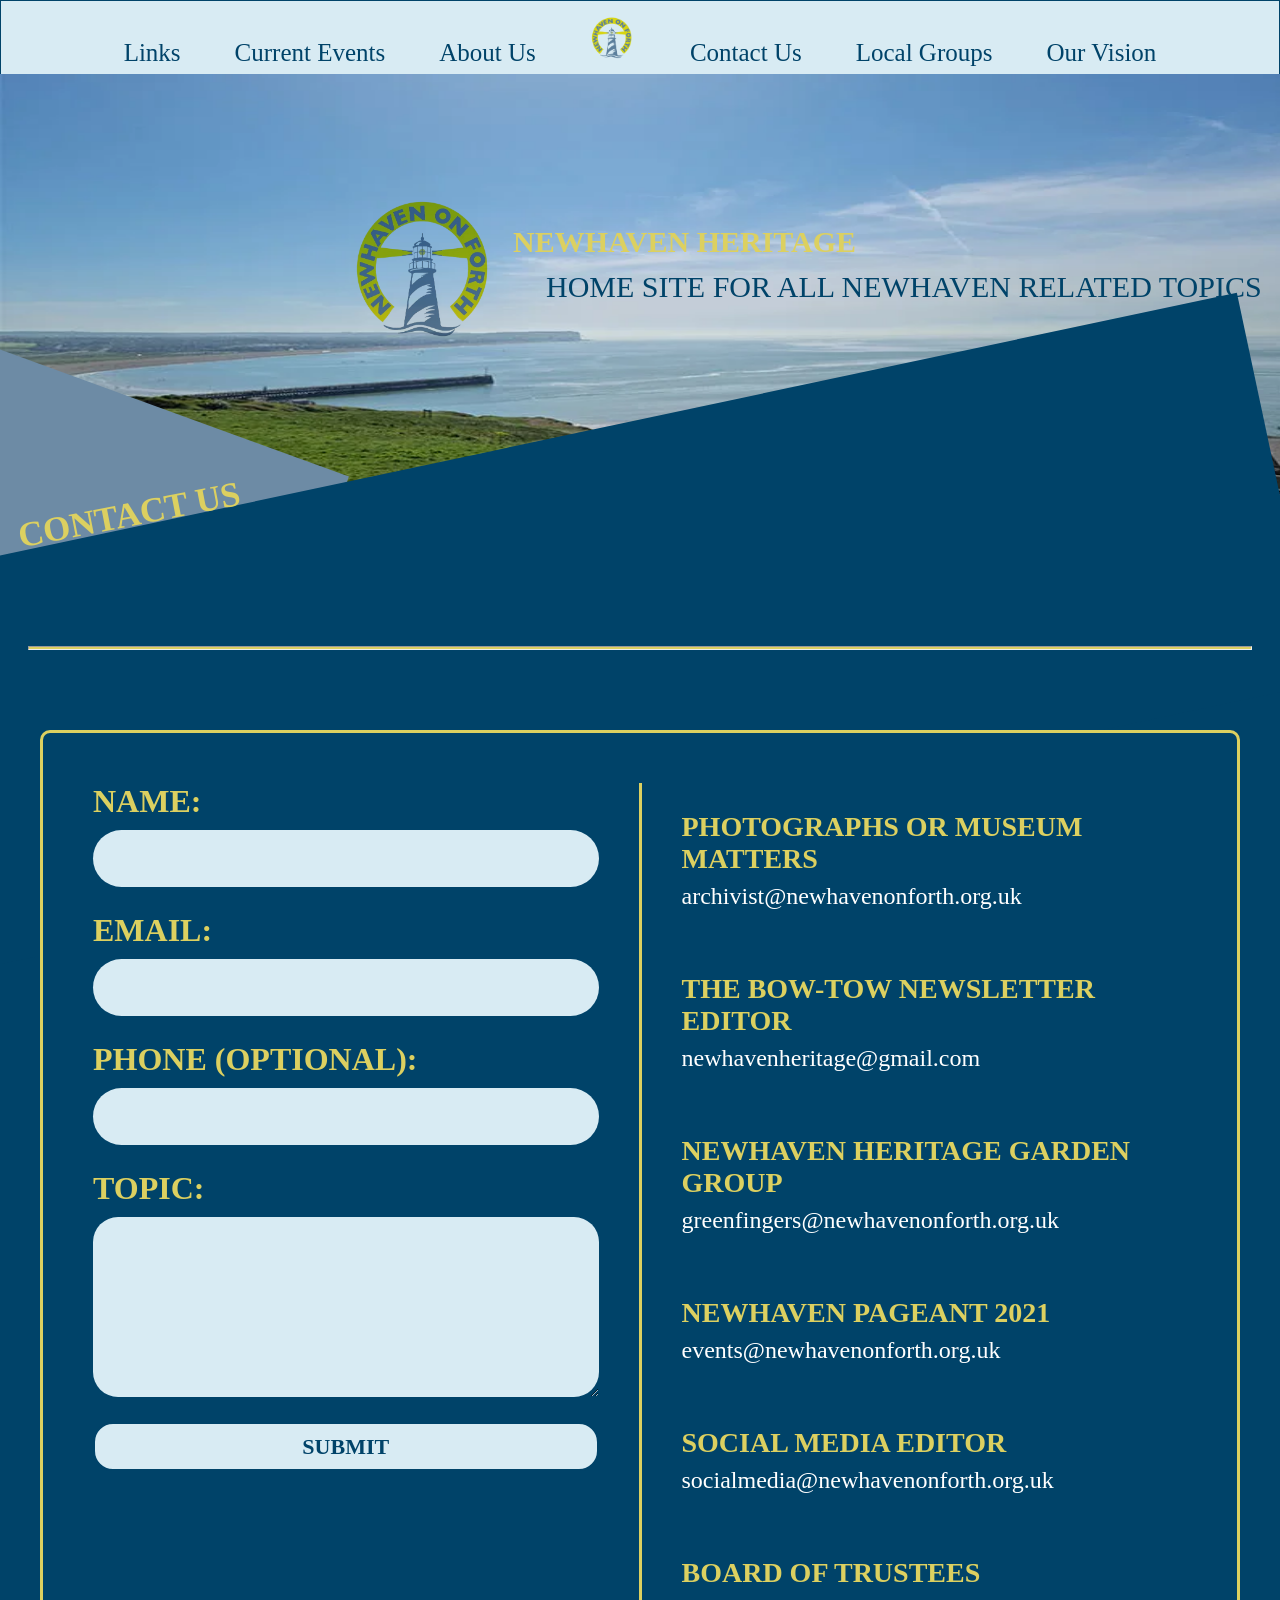
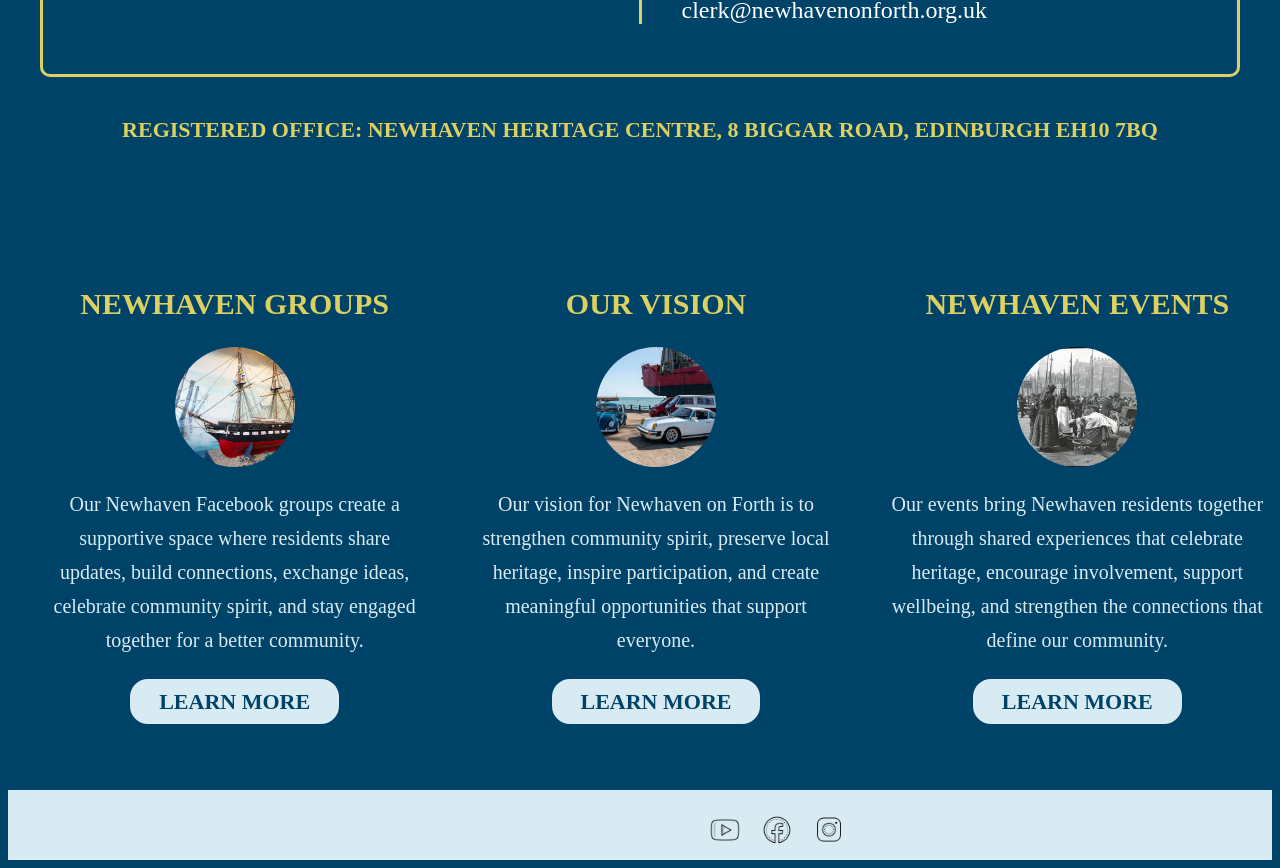
==== docs/contacthaven.html @ 2b705d06 "Add files via upload" ====
<html>

<head>
    <link
        href="https://fonts.googleapis.com/css2?family=Playfair+Display:ital,wght@0,400..900;1,400..900&display=swap%22 rel="
        stylesheet">
    <title>New Haven Heritage</title>
    <link rel="stylesheet" href="StyleSheets/styles.css"> <!--Linking Stylesheet-->
</head>

<body>

    <nav class="nav">
        <a class="navtext" href="links.html">Links</a>
        <a class="navtext" href="events.html">Current Events</a>
        <a class="navtext" href="about.html">About Us</a>
        <a class="navimg" href="index.html">
            <img class="navlogo" src="Media/logo.png">
        </a>
        <a class="navtext" href="contacthaven.html">Contact Us</a>
        <a class="navtext" href="groups.html">Local Groups</a>
        <a class="navtext" href="ourvision.html">Our Vision</a>
    </nav>

    <img class="nhlogo" src="Media/logo.png" alt="NHlogo">

    <div class="header">
        <h1>NEWHAVEN HERITAGE</h1>
        <h2>HOME SITE FOR ALL NEWHAVEN RELATED TOPICS</h2>
    </div>

    <div class="hero">
    <img class="homeimg" src="Media/niceview.webp" alt="HomepageIMG">
    <div class="angle2"></div>
    <div class="angle"></div>
    <div class="pageheader_angles">CONTACT US</div>
</div>

 <hr>

<section class="contact-section">
    <div class="contact-container">
 
        <div class="contact-form-side">
            <form id="contactForm">
 
                <div class="form-group">
                    <label for="name">NAME:</label>
                    <input type="text" id="name" name="name" required>
                </div>
 
                <div class="form-group">
                    <label for="email">EMAIL:</label>
                    <input type="email" id="email" name="email" required>
                </div>
 
                <div class="form-group">
                    <label for="phone">PHONE (OPTIONAL):</label>
                    <input type="tel" id="phone" name="phone">
                </div>
 
                <div class="form-group">
                    <label for="message">TOPIC:</label>
                    <textarea id="message" name="message" required></textarea>
                </div>
 
                <button type="submit">SUBMIT</button>
 
                <p id="formMessage"></p>
 
            </form>
        </div>
 
        <div class="contact-info-side">
 
            <div class="info-block">
                <h3>PHOTOGRAPHS OR MUSEUM MATTERS</h3>
                <p>archivist@newhavenonforth.org.uk</p>
            </div>
 
            <div class="info-block">
                <h3>THE BOW-TOW NEWSLETTER EDITOR</h3>
                <p>newhavenheritage@gmail.com</p>
            </div>
 
            <div class="info-block">
                <h3>NEWHAVEN HERITAGE GARDEN GROUP</h3>
                <p>greenfingers@newhavenonforth.org.uk</p>
            </div>
 
            <div class="info-block">
                <h3>NEWHAVEN PAGEANT 2021</h3>
                <p>events@newhavenonforth.org.uk</p>
            </div>
 
            <div class="info-block">
                <h3>SOCIAL MEDIA EDITOR</h3>
                <p>socialmedia@newhavenonforth.org.uk</p>
            </div>
 
            <div class="info-block">
                <h3>BOARD OF TRUSTEES</h3>
                <p>clerk@newhavenonforth.org.uk</p>
            </div>
 
        </div>
 
    </div>
 
    <div class="office-info">
        REGISTERED OFFICE: NEWHAVEN HERITAGE CENTRE,
        8 BIGGAR ROAD, EDINBURGH EH10 7BQ
    </div>
</section>
</body>



   
    <!-- Info card displayed at the end of each page, linked to a pop up with more information-->
    <div class="info">

        <div class="info-card">
            <img class="info-card-img" src="Media/gallery.jpg" alt="Community Groups">

            <h1 class="info-card-title">NEWHAVEN GROUPS</h1>

            <p class="info-card-text">
                Our Newhaven Facebook groups create a supportive space where residents share updates,
                build connections, exchange ideas, celebrate community spirit, and stay engaged together
                for a better community.
            </p>

            <a href="groups.html">
                <button class="info-card-button">LEARN MORE</button>
            </a>
        </div>

        <div class="info-card">
            <img class="info-card-img" src="Media/vroomvroom.webp" alt="Our Vision">

            <h1 class="info-card-title">OUR VISION</h1>

            <p class="info-card-text">
                Our vision for Newhaven on Forth is to strengthen community spirit, preserve local
                heritage, inspire participation, and create meaningful opportunities that support everyone.
            </p>

            <a href="ourvision.html">
                <button class="info-card-button">LEARN MORE</button>
            </a>
        </div>

        <div class="info-card">
            <img class="info-card-img" src="Media/marketheritage.jpg" alt="Newhaven Events">

            <h1 class="info-card-title">NEWHAVEN EVENTS</h1>

            <p class="info-card-text">
                Our events bring Newhaven residents together through shared experiences that celebrate
                heritage, encourage involvement, support wellbeing, and strengthen the connections that
                define our community.
            </p>

            <a href="events.html">
                <button class="info-card-button">LEARN MORE</button>
            </a>
        </div>

    </div>

    <!-- Footer displayed at the end of each page-->
    <footer class="footer">
        <p>NEWHAVEN HERITAGE 2026</p>

        <div class="social-icons">
            <a class="footerimg" href="https://www.youtube.com" target="_blank">
                <img src="Media/youtube.png" alt="YouTube">
            </a>

            <a class="footerimg" href="https://www.facebook.com" target="_blank">
                <img src="Media/facebook.png" alt="Facebook">
            </a>

            <a class="footerimg" href="https://www.instagram.com" target="_blank">
                <img src="Media/instagram.png" alt="Instagram">
            </a>
        </div>
    </footer>

</body>

</html>
---- docs/StyleSheets/styles.css ----
:root {
    --fg-colour: #d8ebf3;
    --accent-colour2: #6d8ba5;
    --border-colour3: #004369;
    --bg-colour: #dcd060;
}
/* Body of the website (applies to all pages) */
body {
    background-color: var(--border-colour3);
    overflow-x: hidden;
}
/* Line at the start of each page */
hr {
    position: relative;
    z-index: 10;
    margin-top: -170px;
    margin-bottom: 80px;
    background-color: var(--accent-colour2);
}
/* Paragraph text*/
p {
    color: var(--fg-colour);
    font-family: "Playfair Display", serif;
    font-size: 20px;
}
/* H1 for the header of the pages*/
h1 {
    display: flow;
    position: absolute;
    font-family: "Playfair Display", serif;
    font-size: 30px;
    font-weight: 600;
    text-align: center;
    color: var(--bg-colour);
}
/* H2 for the header of the pages*/
h2 {
    display: flow;
    font-family: "Playfair Display", serif;
    font-weight: 400;
    font-size: 30px;
    text-align: center;
    padding-top: 40px;
    padding-left: 33px;}
    
button {
    font-family: var(--font-main);
    font-size: 22px;
    font-weight: 600;
    padding: 0.6rem 1.8rem;
    border-radius: 20px;
    border: 2px solid var(--border-colour3);
    background-color: var(--fg-colour);
    color: var(--border-colour3);
    cursor: pointer;
    transition: 0.2s ease;
}
button:hover{
    background-color:var(--bg-colour);
    color: var(--border-colour3);
    transform: scale(1.3);
    transition: all 0.7s ease;
}
button.active{
    background-color: var(--bg-colour);
    color: var(--border-colour3);
    transform: scale(1.2);
    transition: all 0.7s ease;
}

hr {
    display: flex;
    position: relative;
    margin: 20px;
    padding: 1px;
    background-color: var(--bg-colour);
}
/*Main media section for the pages -- CLEAN*/

.main-section{
    display: flex;
    flex-direction: column;
    align-items: center;
}

.main-section div {
    width: 90%;
    padding: 20px;
    display: flex;
    justify-content: center;
    flex-direction: row;
}

.main-section img {
    width: 70%;
    height: auto;
    object-fit: cover;
}

.main-section p {
    width: 30%;
    padding: 20px;
    font-size: 18px;
    line-height: 1.5;
    color: var(--fg-colour);
}


/*  header of the pages*/
.header {
    display: flow;
    position: absolute;
    padding-top: 130px;
    padding-left: 505px;
    color: var(--border-colour3);}

/* Navigation bar for the website (applies to all pages)*/
.nav {
    display: flow;
    background-color: #d8ebf3;
    padding: 15px;
    margin: -7;
    text-align: center;}

nav a {
    font-size: 25px;
    font-family: "Playfair Display", serif;
    color: var(--border-colour3);
    text-decoration: none;
    padding: 25px;
    font-weight: 300;}

.navlogo {
    height: 45px;
    mix-blend-mode: multiply;}

/* Background image for the website at the top of the page*/
.homeimg {
    display: flex;
    width: 102%;
    height: 540px;
    margin: -8px;
}
/* Logo along side the header of the page*/
.nhlogo {
    display: flex;
    position: absolute;
    height: 150px;
    mix-blend-mode: multiply;
    padding-top: 121px;
    padding-left: 342px;
}
/* Angle to add a layer of colour set to same colour as the background to the hero of the page (top part of each page)*/
.angle {
    width: 120%;
    height: 400px;
    margin: -230px;
    transform: rotate(348deg);
    background-color: var(--border-colour3);
}
/* Angle for the second layer of colour set to light blue*/
.angle2 {
    width: 43%;
    height: 312px;
    margin: -240px;
    transform: rotate(20deg);
    background-color: var(--accent-colour2);

}

/* Header styling for all the page  */
.pageheader {
    display: inline-flex;
    font-family: "Playfair Display", serif;
    font-weight: 600;
    transform: rotate(348deg);
    color: var(--bg-colour);
    height: 290px;
}
/* Pageheader for each page */
.pageheader_angles {
  position: relative;
    font-family: "Playfair Display", serif;
    font-weight: 600;
    font-size: 35px;
    transform: rotate(349deg);
    color: var(--bg-colour);
    height: 50px;
    margin-bottom:200px;
    margin-top: -450px;
}






/* Info Section Container for the info section at the end of each page */
.info {
    display: flex;
    flex-wrap: wrap;
    flex-direction: row;
    justify-content: space-around;
    width: 100%;
    padding: 4rem 1rem;
}

.info-card {
    width: 30%;
    text-align: center;
    display: flex;
    flex-direction: column;
    align-items: center;
    align-content: center;
    justify-content: space-between;
}

.info-card img{
    width: 120px;
    height: 120px;
    border-radius: 50%;
    object-fit: cover;
    margin-top: 80px;
}

.info-card p{
    line-height: 1.7;
    
}





/* About Page*/
.about_section {
    display: flex;
    flex-direction: row-reverse;
    align-items: center;
    z-index: 10;
}

.aboutimg {
    position: relative;
    width: fit-content;
    height: 610px;
    padding-right: 50px;
    z-index: 10;}

.abt_text {
    position: relative;
    font-family: "Playfair Display", serif;
    font-size: 45px;
    padding-left: 50px;
    color: var(--fg-colour);
    z-index: 10;}

.about_section2 {
    display: flex;
    flex-direction: row;
    z-index: 10;}

.aboutimg2 {
    display: flex;
    width: fit-content;
    height: 600px;
    padding-left: 50px;
    padding-top: 60px;
    z-index: 10;}

.aboutimg3 {
    width: fit-content;
    height: 603px;
    padding-left: 50px;
    margin-top: -480px;}

.abt_text2 {
    display: flex;
    font-family: "Playfair Display", serif;
    font-size: 35px;
    word-spacing: 15px;
    padding-top: 25px;
    padding-left: 150px;
    padding-right: 100px;
    color: var(--fg-colour);}


/*VISION PAGE */
/* Main Vision Headers */
.vision_header {
    display: block;
    position: relative;
    font-family: "Playfair Display", serif;
    font-size: 30px;
    padding: 0 50px;
    margin: 20px 0 40px;
    line-height: 1.4;
    color: var(--fg-colour);
}

/* FIRST paragraph (yellow) */
.vision_header:first-of-type {
    color: var(--bg-colour);
}

/* Body Text Blocks */
.vision_textblock {
    display: block;
    position: relative;
    font-family: "Playfair Display", serif;
    font-size: 25px;
    word-spacing: 10px;
    line-height: 1.3;
    color: var(--fg-colour);
    padding: 0 50px;
    z-index: 10;
}

/* Images */
.visionimg,
.visionimg1 {
    width: 600px;
    height: 500px;
    padding: 30px 50px 0 0;
}

/* Reverse Layout Section */
.vision_section {
    display: flex;
    flex-direction: row-reverse;
}

/* Large Text Overlay */
.visiontext {
    position: relative;
    font-family: "Playfair Display", serif;
    font-size: 45px;
    word-spacing: 5px;
    line-height: 1.4;
    color: var(--fg-colour);
    padding: 0 140px 0 80px;
    margin-top: -450px;
}

/* Final Paragraph */
.visiontext2 {
    position: relative;
    font-family: "Playfair Display", serif;
    font-size: 30px;
    word-spacing: 10px;
    line-height: 1.3;
    color: var(--bg-colour);
    padding: 0 50px 50px;
}


.br {
    display: flex;
    margin-top: 45px;
    padding-top: 2px;
    margin-left: 50px;
    margin-right: 50px;
    background-color: var(--bg-colour);
}

/* Event Header */
.event_header {
    display: flex;
    position: relative;
    font-family: "Playfair Display", serif;
    font-size: 45px;
    color: var(--bg-colour);
    margin: -36px 0 0 135px;
    padding-top: 10px;
}

/* Event Text */
.event_text {
    display: flex;
    position: relative;
    font-family: "Playfair Display", serif;
    font-size: 25px;
    color: var(--fg-colour);
    padding: 0 50px 5px 50px;
    margin-right: 50px;
    z-index: 10;
}

/* Event Section */
.events_section {
    display: flex;
    position: sticky;
}




/* Event Image */
.eventimg {
    position: relative;
    width: 1000px;
    height: 430px;
    padding-right: 50px;
    margin-bottom: 20px;
    z-index: 10;
}






/* GROUP SECTION */
.group-section {
    display: flex;
    position: relative;
    width: 100%;
    padding: 60px;
}

.group-section.reverse {
    flex-direction: row-reverse;
}

/* IMAGE */
.group-img {
    width: calc(50vw - 50px);
    height: 600px;
    object-fit: cover;
    flex-shrink: 0;
    padding-right: 100px;
}

/* CONTENT */
.group-content {
    width: 50vw;
    padding: 40px;
    box-sizing: border-box;
}

/* SHARED TEXT */
.group-title,.group-title-left,.group-text,.group-text-left,.group-btn,.group-btn-left {
    font-family: "Playfair Display", serif;
    font-weight: 600;
}

/* TITLES */
.group-title,.group-title-left {
    font-size: 50px;
    color: var(--bg-colour);
    line-height: 1.1;
}
.group-title {
    margin-top: -50px;
    padding-left: 380px;
}
.group-title-left {
    margin: -30px 50px 0 0;
}

/* BODY TEXT */
.group-text,
.group-text-left {
    font-size: 25px;
    line-height: 1.4;
    color: var(--fg-colour);
    margin-top: 100px;
}

.group-text {
    padding-left: 450px;
}

.group-text-left {
    padding-right: 450px;
}

/* BUTTONS */
.group-btn,
.group-btn-left {
    font-size: 30px;
    padding: 10px 30px;
    border-radius: 20px;
    border: 2px solid var(--border-colour3);
    background: var(--fg-colour);
    color: var(--border-colour3);
    cursor: pointer;
    transition: .2s ease;
    width: fit-content;
}

.group-btn {
    margin-left: 450px;
}

.group-btn:hover {
    transform: scale(1.05);
}

/* LINKS PAGE  */

.header_links {
    display: grid;
    font-family: "Playfair Display", serif;
    font-size: 50px;
    font-weight: 600;
    padding-top: 30px;
    font-display: var(--bg-colour);
    padding: 1px;
}

/* CONTACT SECTION PAGE */
.contact-section {
    position: relative;
    width: 100%;
    padding: 60px 20px;
    box-sizing: border-box;
    z-index: 10;
}

/* Main Container */
.contact-container {
    max-width: 1200px;
    margin: auto;
    background-color: #004369;
    border: 3px solid var(--bg-colour);
    display: flex;
    gap: 40px;
    padding: 50px;
    border-radius: 10px;
    box-sizing: border-box;
}

/* Form Side */
/* SECTION */
.contact-section {
    width: 100%;
    padding: 60px 20px;
    box-sizing: border-box;
    position: relative;
    z-index: 10;
}

/* MAIN CONTAINER */
.contact-container {
    max-width: 1200px;
    margin: auto;
    padding: 50px;
    display: flex;
    gap: 40px;
    background: #004369;
    border: 3px solid var(--bg-colour);
    border-radius: 10px;
    box-sizing: border-box;
}

/* FORM SIDE */
.contact-form-side { flex: 1; }

#contactForm {
    display: flex;
    flex-direction: column;
    gap: 25px;
}

/* FORM GROUPS */
.form-group {
    display: flex;
    flex-direction: column;
}

.form-group label,
.info-block h3,
.office-info {
    font-family: 'Times New Roman';
    color: var(--bg-colour);
    font-weight: 600;
}

.form-group label { font-size: 32px; margin-bottom: 10px; }

.form-group input,
.form-group textarea {
    width: 100%;
    padding: 18px 20px;
    font-size: 18px;
    background: var(--fg-colour);
    color: var(--border-colour3);
    border: none;
    border-radius: 30px;
    outline: none;
    box-sizing: border-box;
}

.form-group textarea {
    min-height: 180px;
    resize: vertical;
    border-radius: 25px;
}



/* INFO SIDE */
.contact-info-side {
    flex: 1;
    padding-left: 40px;
    border-left: 3px solid var(--bg-colour);
    display: flex;
    flex-direction: column;
    gap: 35px;
}

.info-block h3 { font-size: 28px; margin-bottom: 8px; }

.info-block p {
    color: white;
    font-size: 24px;
    margin: 0;
    word-break: break-word;
}

.office-info {
    text-align: center;
    margin-top: 40px;
    font-size: 22px;
    padding: 0 20px;
}

/* LINKS Page */
.links_page {
    position: relative;
    padding: 60px;
    font-family: "Playfair Display", serif;
    color: white;
    text-align: center; 
}

/* Each link block */
.link_item {
    margin: 40px auto;
    max-width: 700px; 
}

 */
.link_item h3 a {
    color: #ffdd55;
    text-decoration: none;
    display: block;
    width: 100%;
    border-bottom: 3px solid #ffdd55;
    padding-bottom: 8px;
    font-size: 26px;}

/* Description text */
.link_item p {
    margin-top: 12px;
    font-size: 18px;
    line-height: 1.4;
}
 /* Footer */
 .footer {
    background-color: #d8ebf3;
    padding: 15px 30px 5px;
    min-height: 70px;
    width: 100%;
    display: flex;
    justify-content: center;
    align-items: center;
    font-family: 'Times New Roman';
    color: var(--border-colour3);
    box-sizing: border-box;
}

.footer p {
    margin: 0;
    font-weight: 600;
}

.social-icons {
    display: flex;
    gap: 20px;
    align-items: center;
}

.footerimg img {
    width: 32px;
    height: 32px;
    transition: transform .2s ease;
}

.footerimg img:hover {
    transform: scale(1.15);
}


            

            #readMoreButtons{
                height: 20vh;
                width: 100vw;
                display: flex;
                justify-content: space-around;
                position: relative;
                flex-direction: row;
            }
            #contentContainer{
                margin-top: 5vw;
                width: 80%;
                min-height: 40vh;
                background-color: var(--fg-colour);
                color: black;
                margin-left: auto;
                margin-right: auto;
                opacity: 0;
                transition: opacity 0.5s ease;
                border-radius: 20px;
                
            }
            #contentToChange{
                font-size: 20px;
                text-align: center;
                padding-top: 20px;
                font-weight: bold;
                color: var(--border-colour3);
            }

            .swiper {
            width: 100%;
            padding-top: 80px;
            padding-bottom: 80px;
            height: 50vh;
            margin-bottom: 60px;
            margin-top: 50px;
            }

            .swiper-slide {
            border-radius: 24px;

            background-color: black;
            color: white;

            display: flex;
            align-items: center;
            justify-content: center;

            font-size: 4rem;

            transition: transform 0.4s ease;
            }
            .swiper-slide img {
                width: 100%;
                height: 100%;
                object-fit: cover;
                border-radius: 24px;
            }

            .swiper-wrapper {
            transition-timing-function: linear !important;
            }
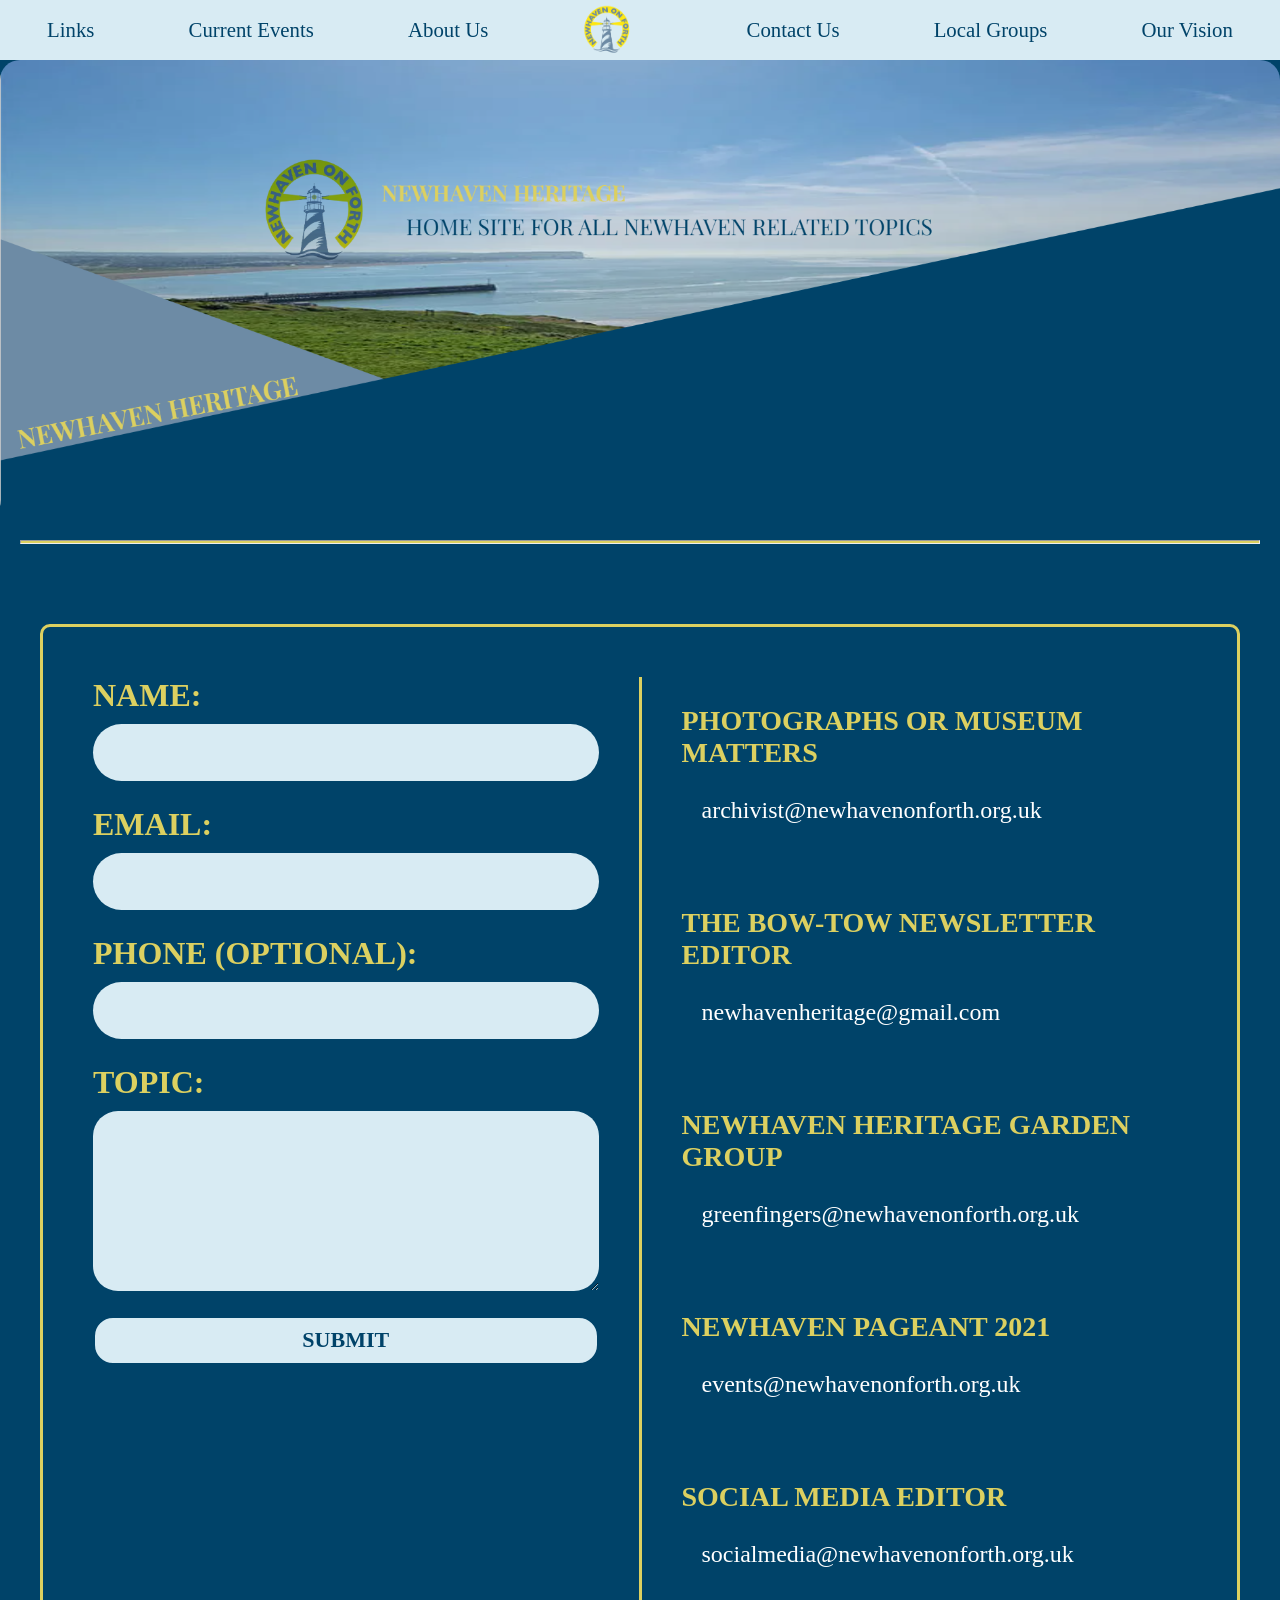
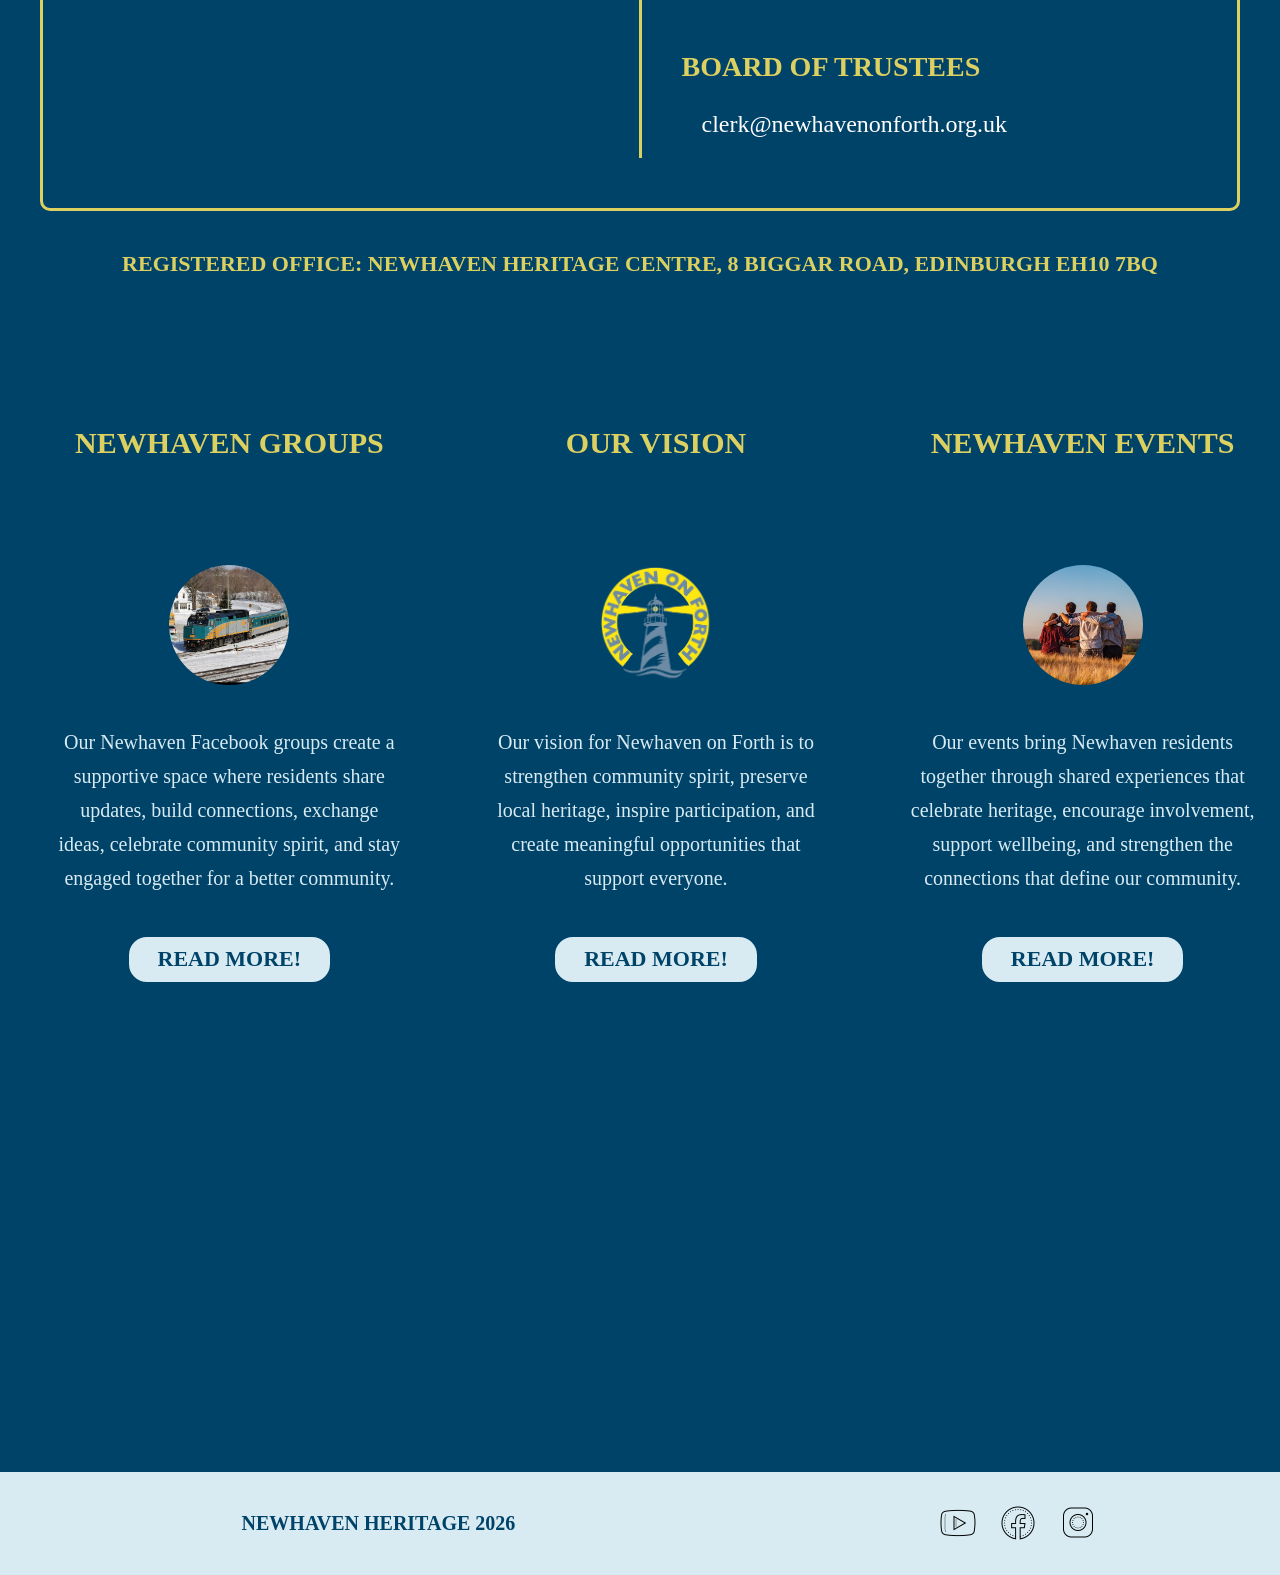
==== commit 502d9860: "Add files via upload" ====
--- a/docs/contacthaven.html
+++ b/docs/contacthaven.html
@@ -22,21 +22,11 @@
         <a class="navtext" href="ourvision.html">Our Vision</a>
     </nav>
 
-    <img class="nhlogo" src="Media/logo.png" alt="NHlogo">
+    <section class="hero">
+        <img src="Media/hero.png" alt="Newhaven Hero Image">
+    </section>
 
-    <div class="header">
-        <h1>NEWHAVEN HERITAGE</h1>
-        <h2>HOME SITE FOR ALL NEWHAVEN RELATED TOPICS</h2>
-    </div>
-
-    <div class="hero">
-    <img class="homeimg" src="Media/niceview.webp" alt="HomepageIMG">
-    <div class="angle2"></div>
-    <div class="angle"></div>
-    <div class="pageheader_angles">CONTACT US</div>
-</div>
-
- <hr>
+    <hr>
 
 <section class="contact-section">
     <div class="contact-container">
@@ -117,57 +107,57 @@
 
 
    
-    <!-- Info card displayed at the end of each page, linked to a pop up with more information-->
-    <div class="info">
+<!-- Info card displayed at the end of each page, linked to a pop up with more information-->
+    <section class="info-section">
 
         <div class="info-card">
-            <img class="info-card-img" src="Media/gallery.jpg" alt="Community Groups">
 
-            <h1 class="info-card-title">NEWHAVEN GROUPS</h1>
+            <h1>NEWHAVEN GROUPS</h1>
+            <img src="Media/train.jpg" alt="Community Groups">
 
-            <p class="info-card-text">
+            <p>
                 Our Newhaven Facebook groups create a supportive space where residents share updates,
                 build connections, exchange ideas, celebrate community spirit, and stay engaged together
                 for a better community.
             </p>
 
-            <a href="groups.html">
-                <button class="info-card-button">LEARN MORE</button>
-            </a>
+            <button onclick="OpenContent('Our Newhaven Facebook groups create a supportive space where residents share updates, build connections, exchange ideas, celebrate community spirit, and stay engaged together for a better community.Our Newhaven Facebook groups create a supportive space where residents share updates, build connections, exchange ideas, celebrate community spirit, and stay engaged together for a better community.Our Newhaven Facebook groups create a supportive space where residents share updates, build connections, exchange ideas, celebrate community spirit, and stay engaged together for a better community.',event,this)">READ MORE!</button>
+
         </div>
 
         <div class="info-card">
-            <img class="info-card-img" src="Media/vroomvroom.webp" alt="Our Vision">
 
-            <h1 class="info-card-title">OUR VISION</h1>
+            <h1>OUR VISION</h1>
+            <img src="Media/logo.png" alt="Our Vision">
 
-            <p class="info-card-text">
+            <p>
                 Our vision for Newhaven on Forth is to strengthen community spirit, preserve local
                 heritage, inspire participation, and create meaningful opportunities that support everyone.
             </p>
 
-            <a href="ourvision.html">
-                <button class="info-card-button">LEARN MORE</button>
-            </a>
+            <button onclick="OpenContent('Our Newhaven Facebook groups create a supportive space where residents share updates, build connections, exchange ideas, celebrate community spirit, and stay engaged together for a better community.',event,this)">READ MORE!</button>
+
         </div>
 
         <div class="info-card">
-            <img class="info-card-img" src="Media/marketheritage.jpg" alt="Newhaven Events">
 
-            <h1 class="info-card-title">NEWHAVEN EVENTS</h1>
+            <h1>NEWHAVEN EVENTS</h1>
+            <img src="Media/group.jpg" alt="Newhaven Events">
 
-            <p class="info-card-text">
+            <p>
                 Our events bring Newhaven residents together through shared experiences that celebrate
                 heritage, encourage involvement, support wellbeing, and strengthen the connections that
                 define our community.
             </p>
 
-            <a href="events.html">
-                <button class="info-card-button">LEARN MORE</button>
-            </a>
+            <button onclick="OpenContent('Our Newhaven Facebook groups create a supportive space where residents share updates, build connections, exchange ideas, celebrate community spirit, and stay engaged together for a better community.',event,this)">READ MORE!</button>
+
+        </div>
+        <div id="contentContainer">
+                <p id="contentToChange">helloooooo</p>
         </div>
 
-    </div>
+    </section>
 
     <!-- Footer displayed at the end of each page-->
     <footer class="footer">
--- a/docs/StyleSheets/styles.css
+++ b/docs/StyleSheets/styles.css
@@ -1,13 +1,21 @@
+/* CSS - MurfMax Newhaven Heritage website*/
+/* Global CSS Variables for the website */
+
 :root {
     --fg-colour: #d8ebf3;
     --accent-colour2: #6d8ba5;
     --border-colour3: #004369;
     --bg-colour: #dcd060;
 }
+
+
 /* Body of the website (applies to all pages) */
 body {
     background-color: var(--border-colour3);
+    width: 100%;
     overflow-x: hidden;
+    margin: 0;
+    padding: 0;
 }
 /* Line at the start of each page */
 hr {
@@ -22,11 +30,11 @@
     color: var(--fg-colour);
     font-family: "Playfair Display", serif;
     font-size: 20px;
+    padding: 20px;
 }
 /* H1 for the header of the pages*/
 h1 {
     display: flow;
-    position: absolute;
     font-family: "Playfair Display", serif;
     font-size: 30px;
     font-weight: 600;
@@ -42,6 +50,14 @@
     text-align: center;
     padding-top: 40px;
     padding-left: 33px;}
+
+img {
+    display: block;
+    margin: auto;
+    width: 100%;
+    height: auto;
+    border-radius: 20px;
+}
     
 button {
     font-family: var(--font-main);
@@ -75,7 +91,23 @@
     padding: 1px;
     background-color: var(--bg-colour);
 }
-/*Main media section for the pages -- CLEAN*/
+
+/* Hero Section for the homepage */
+.hero {
+    position: relative;
+    width: 100%;
+    height: auto;
+    overflow: hidden;
+}
+
+.hero img {
+    width: 100%;
+    height: auto;
+    object-fit: cover;
+}
+
+
+/*Main media section for the pages*/
 
 .main-section{
     display: flex;
@@ -104,6 +136,8 @@
     line-height: 1.5;
     color: var(--fg-colour);
 }
+
+
 
 
 /*  header of the pages*/
@@ -114,89 +148,84 @@
     padding-left: 505px;
     color: var(--border-colour3);}
 
+
+
 /* Navigation bar for the website (applies to all pages)*/
-.nav {
-    display: flow;
+nav {
+    display: flex;
+    top: 0;
+    width: 100%;
+    height: 60px;
     background-color: #d8ebf3;
-    padding: 15px;
-    margin: -7;
-    text-align: center;}
+    text-align: center;
+    margin: 0;
+    justify-content: space-around;
+    align-items: center;
+    
+}
 
 nav a {
-    font-size: 25px;
+    font-size: 1.3rem;
     font-family: "Playfair Display", serif;
     color: var(--border-colour3);
     text-decoration: none;
     padding: 25px;
-    font-weight: 300;}
-
-.navlogo {
+    font-weight: 300;
+    align-self: center;
+    text-align: center;
+    align-items: center;
+    justify-content: center;
+}
+nav a:hover {
     height: 45px;
-    mix-blend-mode: multiply;}
-
-/* Background image for the website at the top of the page*/
-.homeimg {
-    display: flex;
-    width: 102%;
-    height: 540px;
-    margin: -8px;
-}
-/* Logo along side the header of the page*/
-.nhlogo {
-    display: flex;
-    position: absolute;
-    height: 150px;
     mix-blend-mode: multiply;
-    padding-top: 121px;
-    padding-left: 342px;
-}
-/* Angle to add a layer of colour set to same colour as the background to the hero of the page (top part of each page)*/
-.angle {
-    width: 120%;
-    height: 400px;
-    margin: -230px;
-    transform: rotate(348deg);
-    background-color: var(--border-colour3);
-}
-/* Angle for the second layer of colour set to light blue*/
-.angle2 {
-    width: 43%;
-    height: 312px;
-    margin: -240px;
-    transform: rotate(20deg);
-    background-color: var(--accent-colour2);
-
-}
-
-/* Header styling for all the page  */
-.pageheader {
-    display: inline-flex;
-    font-family: "Playfair Display", serif;
+}
+
+nav .navlogo {
+    width: 50px;
+    height: 50px;
+    object-fit: cover;
+    margin-right: 20px;
+    vertical-align: middle;
+}
+
+/* Footer */
+ .footer {
+    background-color: #d8ebf3;
+    width: 100%;
+    padding: 20px;
+    display: flex;
+    justify-content: space-around;
+    align-items: center;
+    color: var(--border-colour3);
+}
+
+.footer p {
+    margin: 0;
     font-weight: 600;
-    transform: rotate(348deg);
-    color: var(--bg-colour);
-    height: 290px;
-}
-/* Pageheader for each page */
-.pageheader_angles {
-  position: relative;
-    font-family: "Playfair Display", serif;
-    font-weight: 600;
-    font-size: 35px;
-    transform: rotate(349deg);
-    color: var(--bg-colour);
-    height: 50px;
-    margin-bottom:200px;
-    margin-top: -450px;
-}
-
-
-
-
+    font-family: 'Times New Roman';
+    color: var(--border-colour3);
+}
+
+.social-icons {
+    display: flex;
+    gap: 20px;
+    align-items: center;
+}
+
+.footerimg img {
+    width: 40px;
+    height: 40px;
+    transition: transform .2s ease;
+}
+
+.footerimg img:hover {
+    transform: scale(1.15);
+}
 
 
 /* Info Section Container for the info section at the end of each page */
-.info {
+.info-section {
     display: flex;
     flex-wrap: wrap;
     flex-direction: row;
@@ -230,169 +259,38 @@
 
 
 
-
-
-/* About Page*/
-.about_section {
-    display: flex;
-    flex-direction: row-reverse;
-    align-items: center;
-    z-index: 10;
-}
-
-.aboutimg {
-    position: relative;
-    width: fit-content;
-    height: 610px;
-    padding-right: 50px;
-    z-index: 10;}
-
-.abt_text {
-    position: relative;
-    font-family: "Playfair Display", serif;
-    font-size: 45px;
-    padding-left: 50px;
-    color: var(--fg-colour);
-    z-index: 10;}
-
-.about_section2 {
-    display: flex;
-    flex-direction: row;
-    z-index: 10;}
-
-.aboutimg2 {
-    display: flex;
-    width: fit-content;
-    height: 600px;
-    padding-left: 50px;
-    padding-top: 60px;
-    z-index: 10;}
-
-.aboutimg3 {
-    width: fit-content;
-    height: 603px;
-    padding-left: 50px;
-    margin-top: -480px;}
-
-.abt_text2 {
-    display: flex;
-    font-family: "Playfair Display", serif;
-    font-size: 35px;
-    word-spacing: 15px;
-    padding-top: 25px;
-    padding-left: 150px;
-    padding-right: 100px;
-    color: var(--fg-colour);}
-
-
-/*VISION PAGE */
-/* Main Vision Headers */
-.vision_header {
-    display: block;
-    position: relative;
-    font-family: "Playfair Display", serif;
-    font-size: 30px;
-    padding: 0 50px;
-    margin: 20px 0 40px;
-    line-height: 1.4;
-    color: var(--fg-colour);
-}
-
-/* FIRST paragraph (yellow) */
-.vision_header:first-of-type {
-    color: var(--bg-colour);
-}
-
-/* Body Text Blocks */
-.vision_textblock {
-    display: block;
-    position: relative;
-    font-family: "Playfair Display", serif;
-    font-size: 25px;
-    word-spacing: 10px;
-    line-height: 1.3;
-    color: var(--fg-colour);
-    padding: 0 50px;
-    z-index: 10;
-}
-
-/* Images */
-.visionimg,
-.visionimg1 {
-    width: 600px;
-    height: 500px;
-    padding: 30px 50px 0 0;
-}
-
-/* Reverse Layout Section */
-.vision_section {
-    display: flex;
-    flex-direction: row-reverse;
-}
-
-/* Large Text Overlay */
-.visiontext {
-    position: relative;
-    font-family: "Playfair Display", serif;
-    font-size: 45px;
-    word-spacing: 5px;
-    line-height: 1.4;
-    color: var(--fg-colour);
-    padding: 0 140px 0 80px;
-    margin-top: -450px;
-}
-
-/* Final Paragraph */
-.visiontext2 {
-    position: relative;
-    font-family: "Playfair Display", serif;
-    font-size: 30px;
-    word-spacing: 10px;
-    line-height: 1.3;
-    color: var(--bg-colour);
-    padding: 0 50px 50px;
-}
-
-
-.br {
-    display: flex;
-    margin-top: 45px;
-    padding-top: 2px;
-    margin-left: 50px;
-    margin-right: 50px;
-    background-color: var(--bg-colour);
-}
-
 /* Event Header */
 .event_header {
-    display: flex;
-    position: relative;
-    font-family: "Playfair Display", serif;
-    font-size: 45px;
+    min-width: 100%;
+    font-family: "Playfair Display", serif;
+    font-size: 2rem;
     color: var(--bg-colour);
-    margin: -36px 0 0 135px;
     padding-top: 10px;
-}
-
-/* Event Text */
-.event_text {
-    display: flex;
-    position: relative;
-    font-family: "Playfair Display", serif;
-    font-size: 25px;
-    color: var(--fg-colour);
-    padding: 0 50px 5px 50px;
-    margin-right: 50px;
-    z-index: 10;
 }
 
 /* Event Section */
 .events_section {
     display: flex;
-    position: sticky;
-}
-
-
+    flex-direction: row;
+    width: 100%;
+    height: 70vh;
+    justify-content: space-around;
+    flex-wrap: wrap;
+
+}
+
+.events_section p {
+    width: 40%;
+    padding: 20px;
+    font-size: 18px;
+    line-height: 1.5;
+    color: var(--fg-colour);
+}
+
+.events_section img {
+    width: 40%;
+    height: auto;
+}
 
 
 /* Event Image */
@@ -405,97 +303,6 @@
     z-index: 10;
 }
 
-
-
-
-
-
-/* GROUP SECTION */
-.group-section {
-    display: flex;
-    position: relative;
-    width: 100%;
-    padding: 60px;
-}
-
-.group-section.reverse {
-    flex-direction: row-reverse;
-}
-
-/* IMAGE */
-.group-img {
-    width: calc(50vw - 50px);
-    height: 600px;
-    object-fit: cover;
-    flex-shrink: 0;
-    padding-right: 100px;
-}
-
-/* CONTENT */
-.group-content {
-    width: 50vw;
-    padding: 40px;
-    box-sizing: border-box;
-}
-
-/* SHARED TEXT */
-.group-title,.group-title-left,.group-text,.group-text-left,.group-btn,.group-btn-left {
-    font-family: "Playfair Display", serif;
-    font-weight: 600;
-}
-
-/* TITLES */
-.group-title,.group-title-left {
-    font-size: 50px;
-    color: var(--bg-colour);
-    line-height: 1.1;
-}
-.group-title {
-    margin-top: -50px;
-    padding-left: 380px;
-}
-.group-title-left {
-    margin: -30px 50px 0 0;
-}
-
-/* BODY TEXT */
-.group-text,
-.group-text-left {
-    font-size: 25px;
-    line-height: 1.4;
-    color: var(--fg-colour);
-    margin-top: 100px;
-}
-
-.group-text {
-    padding-left: 450px;
-}
-
-.group-text-left {
-    padding-right: 450px;
-}
-
-/* BUTTONS */
-.group-btn,
-.group-btn-left {
-    font-size: 30px;
-    padding: 10px 30px;
-    border-radius: 20px;
-    border: 2px solid var(--border-colour3);
-    background: var(--fg-colour);
-    color: var(--border-colour3);
-    cursor: pointer;
-    transition: .2s ease;
-    width: fit-content;
-}
-
-.group-btn {
-    margin-left: 450px;
-}
-
-.group-btn:hover {
-    transform: scale(1.05);
-}
 
 /* LINKS PAGE  */
 
@@ -657,103 +464,88 @@
     font-size: 18px;
     line-height: 1.4;
 }
- /* Footer */
- .footer {
-    background-color: #d8ebf3;
-    padding: 15px 30px 5px;
-    min-height: 70px;
-    width: 100%;
-    display: flex;
-    justify-content: center;
-    align-items: center;
-    font-family: 'Times New Roman';
-    color: var(--border-colour3);
-    box-sizing: border-box;
-}
-
-.footer p {
-    margin: 0;
-    font-weight: 600;
-}
-
-.social-icons {
-    display: flex;
-    gap: 20px;
-    align-items: center;
-}
-
-.footerimg img {
-    width: 32px;
-    height: 32px;
-    transition: transform .2s ease;
-}
-
-.footerimg img:hover {
-    transform: scale(1.15);
-}
-
-
-            
-
-            #readMoreButtons{
-                height: 20vh;
-                width: 100vw;
-                display: flex;
-                justify-content: space-around;
-                position: relative;
-                flex-direction: row;
-            }
-            #contentContainer{
-                margin-top: 5vw;
-                width: 80%;
-                min-height: 40vh;
-                background-color: var(--fg-colour);
-                color: black;
-                margin-left: auto;
-                margin-right: auto;
-                opacity: 0;
-                transition: opacity 0.5s ease;
-                border-radius: 20px;
-                
-            }
-            #contentToChange{
-                font-size: 20px;
-                text-align: center;
-                padding-top: 20px;
-                font-weight: bold;
-                color: var(--border-colour3);
-            }
-
-            .swiper {
-            width: 100%;
-            padding-top: 80px;
-            padding-bottom: 80px;
-            height: 50vh;
-            margin-bottom: 60px;
-            margin-top: 50px;
-            }
-
-            .swiper-slide {
-            border-radius: 24px;
-
-            background-color: black;
-            color: white;
-
-            display: flex;
-            align-items: center;
-            justify-content: center;
-
-            font-size: 4rem;
-
-            transition: transform 0.4s ease;
-            }
-            .swiper-slide img {
-                width: 100%;
-                height: 100%;
-                object-fit: cover;
-                border-radius: 24px;
-            }
-
-            .swiper-wrapper {
-            transition-timing-function: linear !important;
-            }+ 
+
+/* Read More Buttons and content to read*/      
+
+#readMoreButtons{
+    height: 20vh;
+    width: 100vw;
+    display: flex;
+    justify-content: space-around;
+    position: relative;
+    flex-direction: row;
+}
+#contentContainer{
+    margin-top: 5vw;
+    width: 80%;
+    min-height: 40vh;
+    background-color: var(--fg-colour);
+    color: black;
+    margin-left: auto;
+    margin-right: auto;
+    opacity: 0;
+    transition: opacity 0.5s ease;
+    border-radius: 20px;
+    
+}
+#contentToChange{
+    font-size: 20px;
+    text-align: center;
+    padding-top: 20px;
+    font-weight: bold;
+    color: var(--border-colour3);
+}
+
+/* Swiper Styles for carousel */
+
+.swiper {
+width: 100%;
+padding-top: 80px;
+padding-bottom: 80px;
+height: 50vh;
+margin-bottom: 60px;
+margin-top: 50px;
+}
+
+.swiper-slide {
+border-radius: 24px;
+
+background-color: black;
+color: white;
+
+display: flex;
+align-items: center;
+justify-content: center;
+
+font-size: 4rem;
+
+transition: transform 0.4s ease;
+}
+.swiper-slide img {
+    width: 100%;
+    height: 100%;
+    object-fit: cover;
+    border-radius: 24px;
+}
+
+.swiper-wrapper {
+transition-timing-function: linear !important;
+}
+
+/* Responsive Design for smaller screens */
+
+@media (max-width: 768px) {
+    nav a {
+        font-size: 0.5rem;
+        text-wrap: nowrap;
+        padding: 5px;
+    }
+    nav .navlogo {
+        width: 30px;
+        height: 30px;
+        
+    }
+
+
+}           
